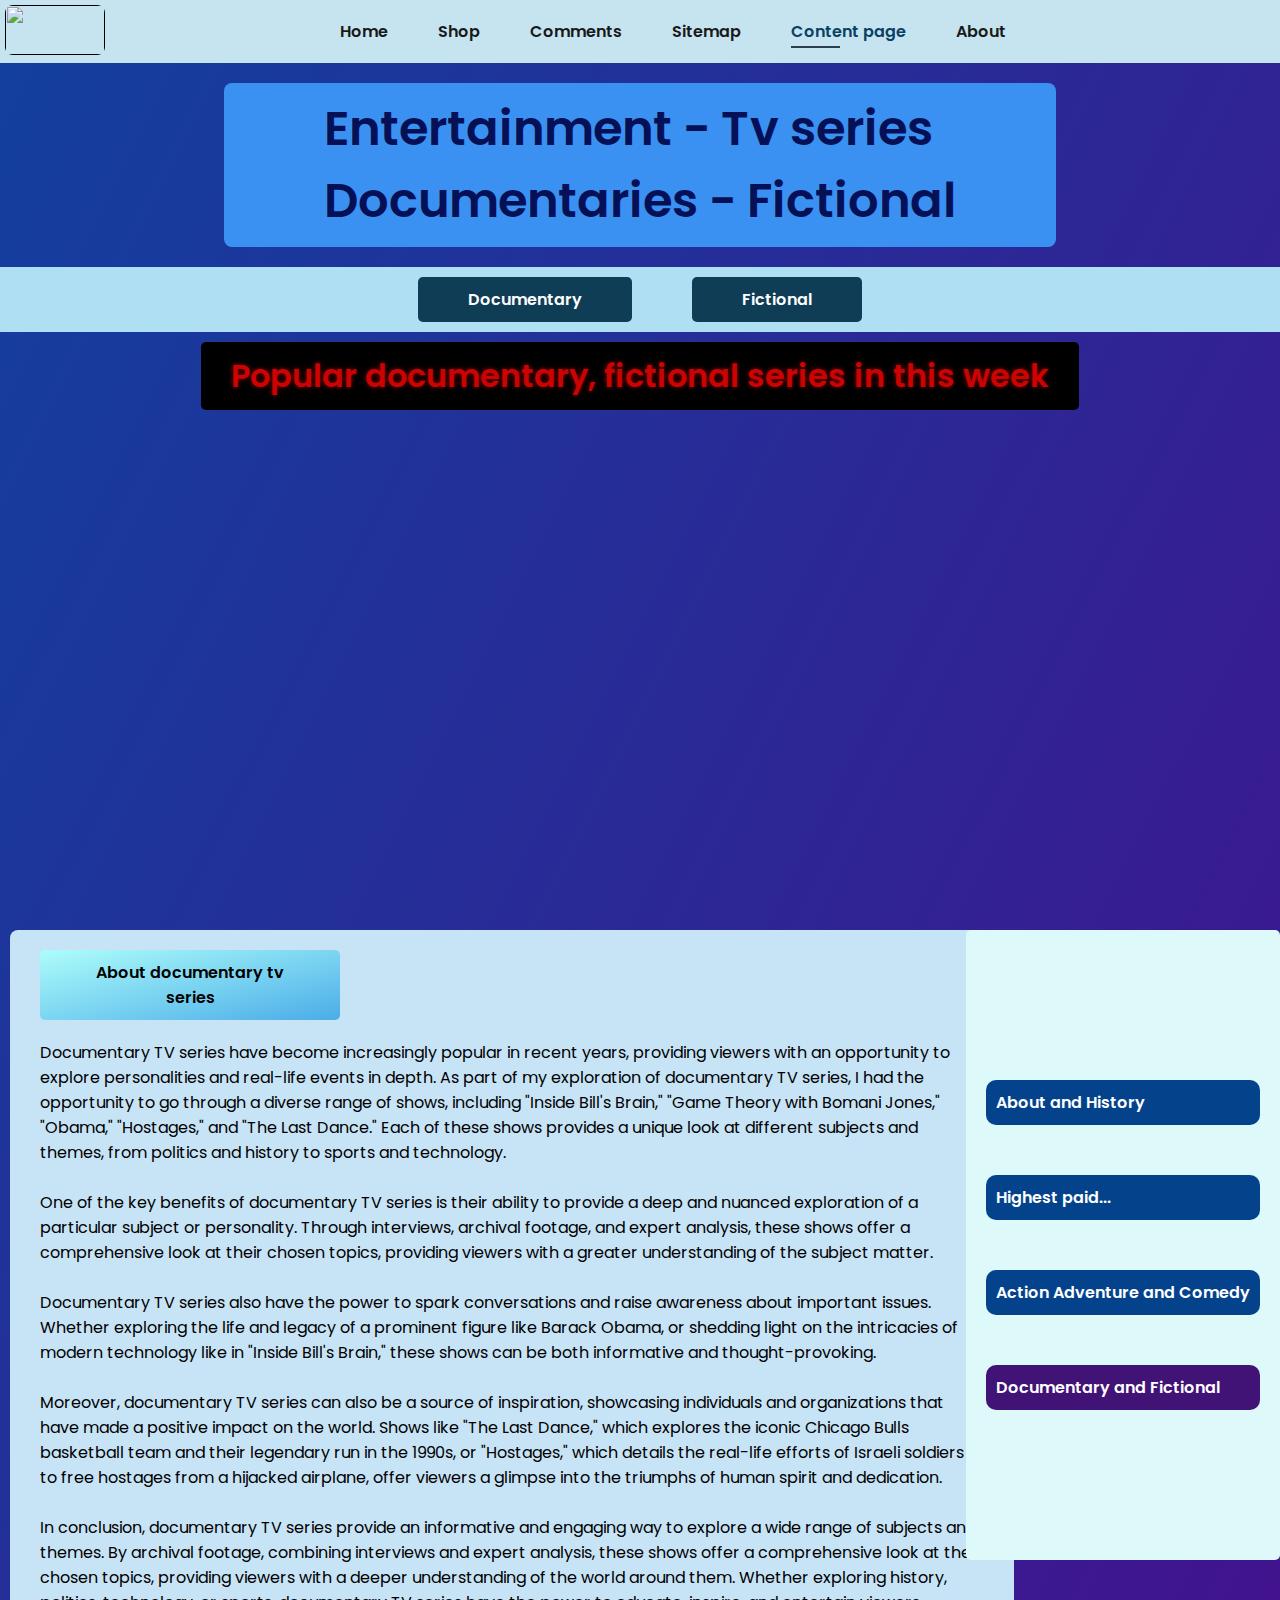
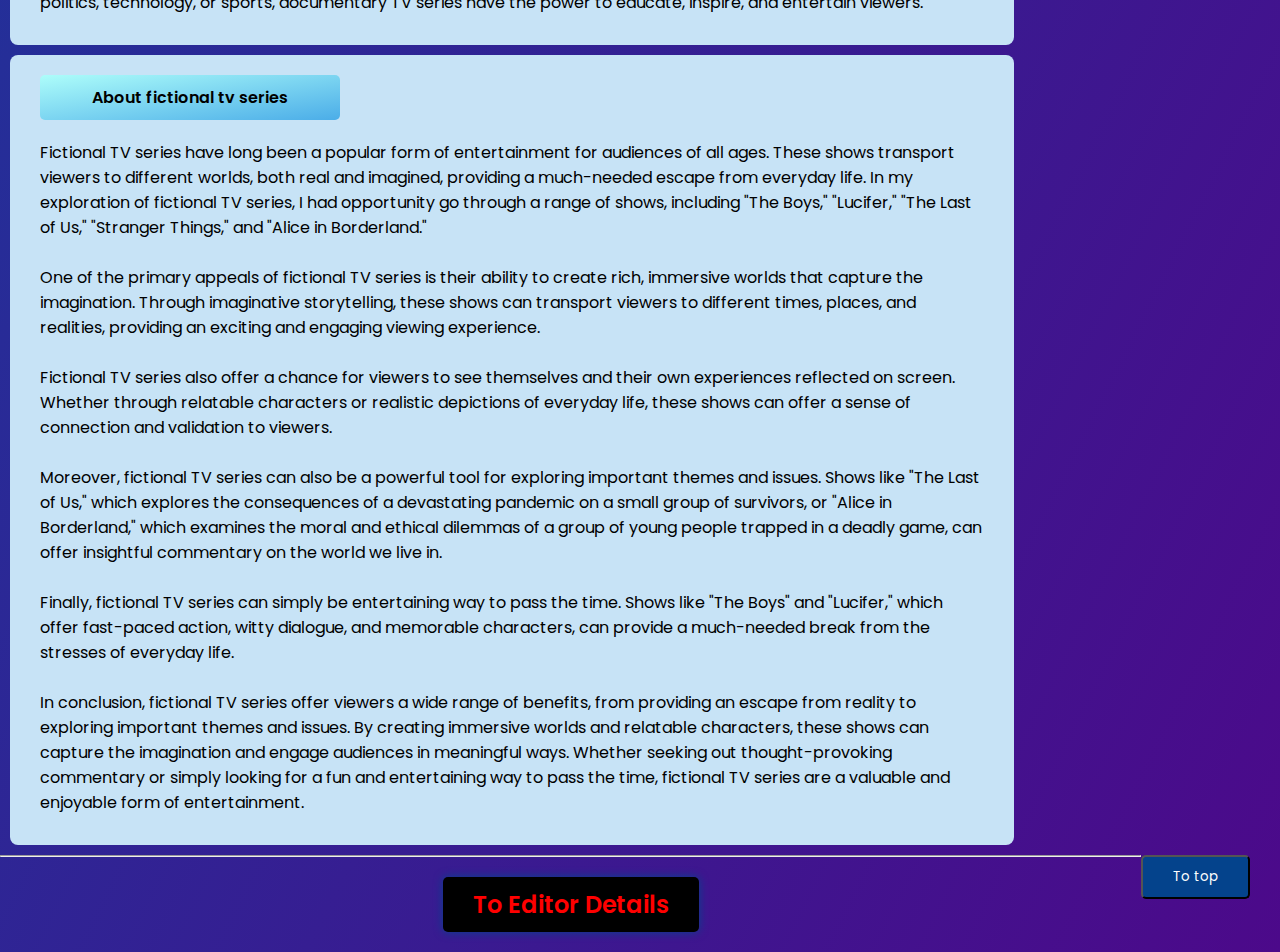
==== src/content-page/content-student-1.html @ 35eb3935 "2023/04/02 Code finished" ====
<!DOCTYPE html>
<html lang="en">
<head>
    <meta charset="UTF-8">
    <title>Content</title>
    <link rel="stylesheet" href="content-styles.css">
    <link rel="stylesheet"
          href="https://fonts.googleapis.com/css2?family=Material+Symbols+Outlined:opsz,wght,FILL,GRAD@48,400,0,0"/>
</head>
<body>
<!--    nav bar start-->
<section id="header">
    <a href="" class="logo"><img src="../../assets/logo-series-one.jpg" alt=""></a>
    <div>
        <ul id="navbar">
            <li><a>Home</a></li>
            <li><a href="../shop-page/shop.html">Shop</a></li>
            <li><a href="">Comments</a></li>
            <li><a href="">Sitemap</a></li>
            <li><a class="active">Content page</a></li>
            <li><a>About</a></li>
        </ul>
    </div>
</section>
<!-- nav -bar end-->
<section id="content-page">
    <div class="content-inner">
        <div id="content-page-heading">Entertainment - Tv series <br>
            Documentaries - Fictional
        </div>
        <div class="inner-nav">
            <div><a href="#documentaries">Documentary</a></div>
            <div><a href="#fictional">Fictional</a></div>
        </div>

        <div class="img-gallery-outer">
            <div class="img-gallery-title">Popular documentary, fictional series in this week</div>
            <div class="img-gallery">
                <img src="../../assets/Documentries/Inside%20bill's%20brain/inside-bill's-brain.jpg" alt="">
            </div>
            <div class="img-gallery">
                <img src="../../assets/Documentries/Game%20of%20theory%20Bomani%20Jones/Game-Theory-with-Bomani-Jones.jpg"
                     alt="">
            </div>
            <div class="img-gallery">
                <img src="../../assets/Fictional/Lucifer/lusifer.jpg" alt="">
            </div>

            <div class="img-gallery">
                <img src="../../assets/Fictional/The-Boys/the-boys.jpg" alt="">
            </div>

        </div>
        <div class="link-to-other-content">
            <ul>
                <li><a href="">About and History</a></li>
                <li><a href="">Highest paid...</a></li>
                <li><a href="">Action Adventure and Comedy</a></li>
                <li class="active-content"><a>Documentary and Fictional</a></li>
            </ul>
        </div>

        <div class="content-outer">
            <div id="documentaries" class="descriptions">
                <div class="about-title content-titles">About documentary tv series</div>
                <div class="documentary-content content">
                    Documentary TV series have become increasingly popular in recent years, providing viewers with an
                    opportunity to explore personalities and real-life events in depth. As part of my exploration of
                    documentary TV series, I had the opportunity to go through a diverse range of shows, including "Inside
                    Bill's Brain," "Game Theory with Bomani Jones," "Obama," "Hostages," and "The Last Dance." Each of
                    these shows provides a unique look at different subjects and themes, from politics and history to
                    sports and technology.
                    <br><br>
                    One of the key benefits of documentary TV series is their ability to provide a deep and nuanced
                    exploration of a particular subject or personality. Through interviews, archival footage, and expert
                    analysis, these shows offer a comprehensive look at their chosen topics, providing viewers with a
                    greater understanding of the subject matter.
                    <br><br>
                    Documentary TV series also have the power to spark conversations and raise awareness about important
                    issues. Whether exploring the life and legacy of a prominent figure like Barack Obama, or shedding
                    light on the intricacies of modern technology like in "Inside Bill's Brain," these shows can be both
                    informative and thought-provoking.
                    <br><br>
                    Moreover, documentary TV series can also be a source of inspiration, showcasing individuals and
                    organizations that have made a positive impact on the world. Shows like "The Last Dance," which
                    explores the iconic Chicago Bulls basketball team and their legendary run in the 1990s, or
                    "Hostages," which details the real-life efforts of Israeli soldiers to free hostages from a hijacked
                    airplane, offer viewers a glimpse into the triumphs of human spirit and dedication.
                    <br><br>
                    In conclusion, documentary TV series provide an informative and engaging way to explore a wide range
                    of subjects and themes. By archival footage, combining interviews and expert analysis, these shows
                    offer a comprehensive look at their chosen topics, providing viewers with a deeper understanding of
                    the world around them. Whether exploring history, politics, technology, or sports, documentary TV
                    series have the power to educate, inspire, and entertain viewers.
                </div>
            </div>

            <div id="fictional" class="descriptions">
                <div class="about-title content-titles">About fictional tv series</div>
                <div class="fictional-content content">
                    Fictional TV series have long been a popular form of entertainment for audiences of all ages. These
                    shows transport viewers to different worlds, both real and imagined, providing a much-needed escape
                    from everyday life. In my exploration of fictional TV series, I had opportunity go through a range of shows, including
                    "The Boys," "Lucifer," "The Last of Us," "Stranger Things," and "Alice in Borderland."
                    <br><br>
                    One of the primary appeals of fictional TV series is their ability to create rich, immersive worlds
                    that capture the imagination. Through imaginative storytelling, these shows can transport viewers to
                    different times, places, and realities, providing an exciting and engaging viewing experience.
                    <br><br>
                    Fictional TV series also offer a chance for viewers to see themselves and their own experiences
                    reflected on screen. Whether through relatable characters or realistic depictions of everyday life,
                    these shows can offer a sense of connection and validation to viewers.
                    <br><br>
                    Moreover, fictional TV series can also be a powerful tool for exploring important themes and
                    issues. Shows like "The Last of Us," which explores the consequences of a devastating pandemic on a
                    small group of survivors, or "Alice in Borderland," which examines the moral and ethical dilemmas of
                    a group of young people trapped in a deadly game, can offer insightful commentary on the world we
                    live in.
                    <br><br>
                    Finally, fictional TV series can simply be entertaining way to pass the time. Shows like
                    "The Boys" and "Lucifer," which offer fast-paced action, witty dialogue, and memorable characters,
                    can provide a much-needed break from the stresses of everyday life.
                    <br><br>
                    In conclusion, fictional TV series offer viewers a wide range of benefits, from providing an escape from
                    reality to exploring important themes and issues. By creating immersive worlds and relatable
                    characters, these shows can capture the imagination and engage audiences in meaningful ways. Whether
                    seeking out thought-provoking commentary or simply looking for a fun and entertaining way to pass
                    the time, fictional TV series are a valuable and enjoyable form of entertainment.
                </div>
            </div>
        </div>
    </div>
</section>
<button class="btn-to-top"><a href="#content-page-heading">To top</a></button>
<hr>
<section id="footer">
    <button id="btn-editor-page"><a href="../editor-page/editor.html">To Editor Details</a></button>
</section>
<script src="content-script.js"></script>
<script src="https://kit.fontawesome.com/1167b64bf7.js" crossorigin="anonymous"></script>
</body>
</html>
---- src/content-page/content-styles.css ----
@import url('https://fonts.googleapis.com/css2?family=Poppins:wght@300;400;500;600&display=swap');

* {
    box-sizing: border-box;
    font-family: 'Poppins', sans-serif;
    margin: 0;
    padding: 0;
    background-size: cover;
}
body{
    background-image: linear-gradient(to bottom right, #12409f, #4c098a);
}

/* -------------------------------------------- Nav bar styles start ---------------------------------------------------*/
.logo{
    display: flex;
    font-family: 'Delicious Handrawn', cursive !important;
    font-size: 2rem;
    text-decoration: none;
    color: black;
    border-radius: 8px;
    position: absolute;
    top: 5px;
    left: 5px;
}
.logo img{
    width: 100px;
    height: 50px;
    border-radius: 8px;
}
#header{
    display: flex;
    width: 100%;
    box-sizing: border-box;
    align-items: center;
    justify-content: center;
    background-color: rgb(197, 228, 239);
    padding: 5px 30px 5px 5px;
    position: sticky;
    top: 0;
    left: 0;
    z-index: 1;
}

#navbar{
    width: 100%;
    display: flex;
    align-items: center;
    justify-content: center;
    margin-left: 50px;
    padding: 14px;
}

#navbar li{
    list-style: none;
    padding: 0 20px;
    position: relative;
}
#navbar li:hover {
    cursor: pointer;
}

#navbar li a{
    padding-right: 10px;
    text-decoration: none;
    font-size: 16px;
    color: rgb(26, 25, 25);
    transition: 0.2s ease ;
    width: 100px;
    font-weight: 580;
}

#navbar li a:hover,
#navbar li a.active{
    color: #094064;
    transition: 0.3s ease-in-out ;
}

#navbar li a.active::after,
#navbar li a:hover::after{
    content: "";
    width: 30%;
    height: 2px;
    background-color: #2c3e50;
    position: absolute;
    bottom: -4px;
    left: 20px;
    transition: 0.2s ease-in ;
}

.right-nav input{
    width: 100%;
    float: right;
    padding: 6px;
    border: none;
    margin-top: 8px;
    margin-right: 16px;
    font-size: 17px;
    border-radius: 10px;
}
.right-nav{
    display: flex;
    flex-direction: row;
    justify-content: center;
    align-items: center;
}

.right-nav a i{
    padding: 10px;
    border-radius: 10px;
    color: black;
}

.right-nav a i:hover{
    color: white;
    background-color: #2e3030;
    border-radius: 20px;
    transition: 0.3s ease-in-out;
}
/* -------------------------------------------- Nav bar styles end -----------------------------------------------------*/
.content-inner{
    display: flex;
    flex-direction: column;
    justify-content: center;
    align-items: center;
    width:100%;
}
.descriptions{
    background-color: #c7e3f6;
    border-radius: 8px;
    padding: 10px;
    margin: 10px;
}
#content-page-heading {
    display: flex;
    align-items: center;
    justify-content: center;
    font-size: 3em;
    font-weight: 600;
    color: #051057;
    padding: 10px 100px;
    margin: 20px;
    background-color: #3a91f1;
    border-radius: 8px;
}
.inner-nav{
    position: sticky;
    z-index: 5;
    top: 70px;
    display: flex;
    justify-content: center;
    width: 100vw;
    background-color: #aedff3;
    padding: 10px 0;
}
.inner-nav div{
    border-radius: 5px;
    padding: 10px 50px;
    margin: 0 30px;
    background-color: #0f3d56;
    transition-duration: 0.3s;
    font-weight: 600;
}
.inner-nav a{
    color: white;
    text-decoration: none;
}
.inner-nav div:hover{
    cursor: pointer;
    background-color: #083770;
    transform: scale(1.1);
}
.content-outer{
    width: 80%;
    align-self: flex-start;
}
.content-titles{
    margin: 10px 10px 10px 20px;
    padding: 10px 30px;
    background-image: linear-gradient(to bottom right, #adfdfa, #4bade8);
    width: 300px;
    border-radius: 5px;
    font-weight: 600;
    text-align: center;
}
.content-titles:hover{
    background-image: linear-gradient(to bottom right, #2bacd7, #256fc4);
    transform: scale(1.1);
    transition-duration: 0.3s;
    cursor: pointer;
}
.content{
    margin: 20px;
}
.img-gallery-outer{
    display: flex;
    align-items: center;
    justify-content: center;
    flex-direction: column;
    width: inherit;
}
.img-gallery-title{
    display: flex;
    align-items: center;
    justify-content: center;
    background-color: black;
    color: #cb0303;
    text-shadow: 0 0 5px darkred;
    padding: 10px 30px;
    margin: 10px 0 10px 0;
    font-weight: 600;
    font-size: 2em;
    border-radius: 5px;
}
.img-gallery{
    display: none;
    width: 60vw;
    height: 500px;
}
.img-gallery img{
    border-radius: 5px;
    width: inherit;
    min-height: inherit;
}
.series-sub-title{
    padding: 10px 30px;
    background-color: #2496b4;
    color: white;
    width: 30%;
    border-radius: 5px;
    margin: 10px 20px;
    text-decoration: underline;
    font-size: 1.3em;
    font-weight: 600;
    transition-duration: 0.3s;
}
.series-sub-title:hover{
    cursor: pointer;
    transform: scale(1.1);
    background-color: black;
    color: red;
}

.link-to-other-content{
    position: absolute;
    right: 0;
    top: 930px;
    background-color: #ddf9fa;
    font-weight: 600;
    font-size: 1em;
    padding: 100px 20px;
    border-radius: 5px;
}
.link-to-other-content a{
    /*padding: 10px 50px 10px 10px;*/
    text-decoration: none;
    width: 100%;
    color: #ffffff;
}
.link-to-other-content ul{
    list-style-type: none;
}
.link-to-other-content li{
    margin: 50px 0;
    background-color: #04438c;
    padding: 10px;
    border-radius: 10px;
}
.link-to-other-content li:hover{
    margin: 50px 0;
    background-color: #0c2354;
    padding: 10px;
    border-radius: 10px;
}

.active-content{
    background-color: #411377 !important;
}

.btn-to-top {
    padding: 10px 30px;
    border-radius: 5px;
    background-color: #04438c;
    float: right;
    margin: 0 30px 0 0;
}
.btn-to-top a{
    text-decoration: none;
    color: white;
}
/* ------------------------------------------- Footer start -----------------------------------------------------*/
#footer{
    display: flex;
    justify-content: center;
    margin: 20px 0 20px 0 ;
}
#btn-editor-page{
    font-size: 1.5em;
    font-weight: 600;
    color: white;
    background-color: #000000;
    padding: 10px 30px;
    border-radius: 5px;
    transform: translate(50% 50%);
    border: none;
    box-shadow: 0 0 10px #04438c;
    transition-duration: 0.3s;

}#btn-editor-page a{
     text-decoration:none;
     color: red;
 }
#btn-editor-page:hover{
    transform: scale(1.1);
    cursor:pointer;
}
/* ------------------------------------------- Footer end --------------------------------------------------------*/
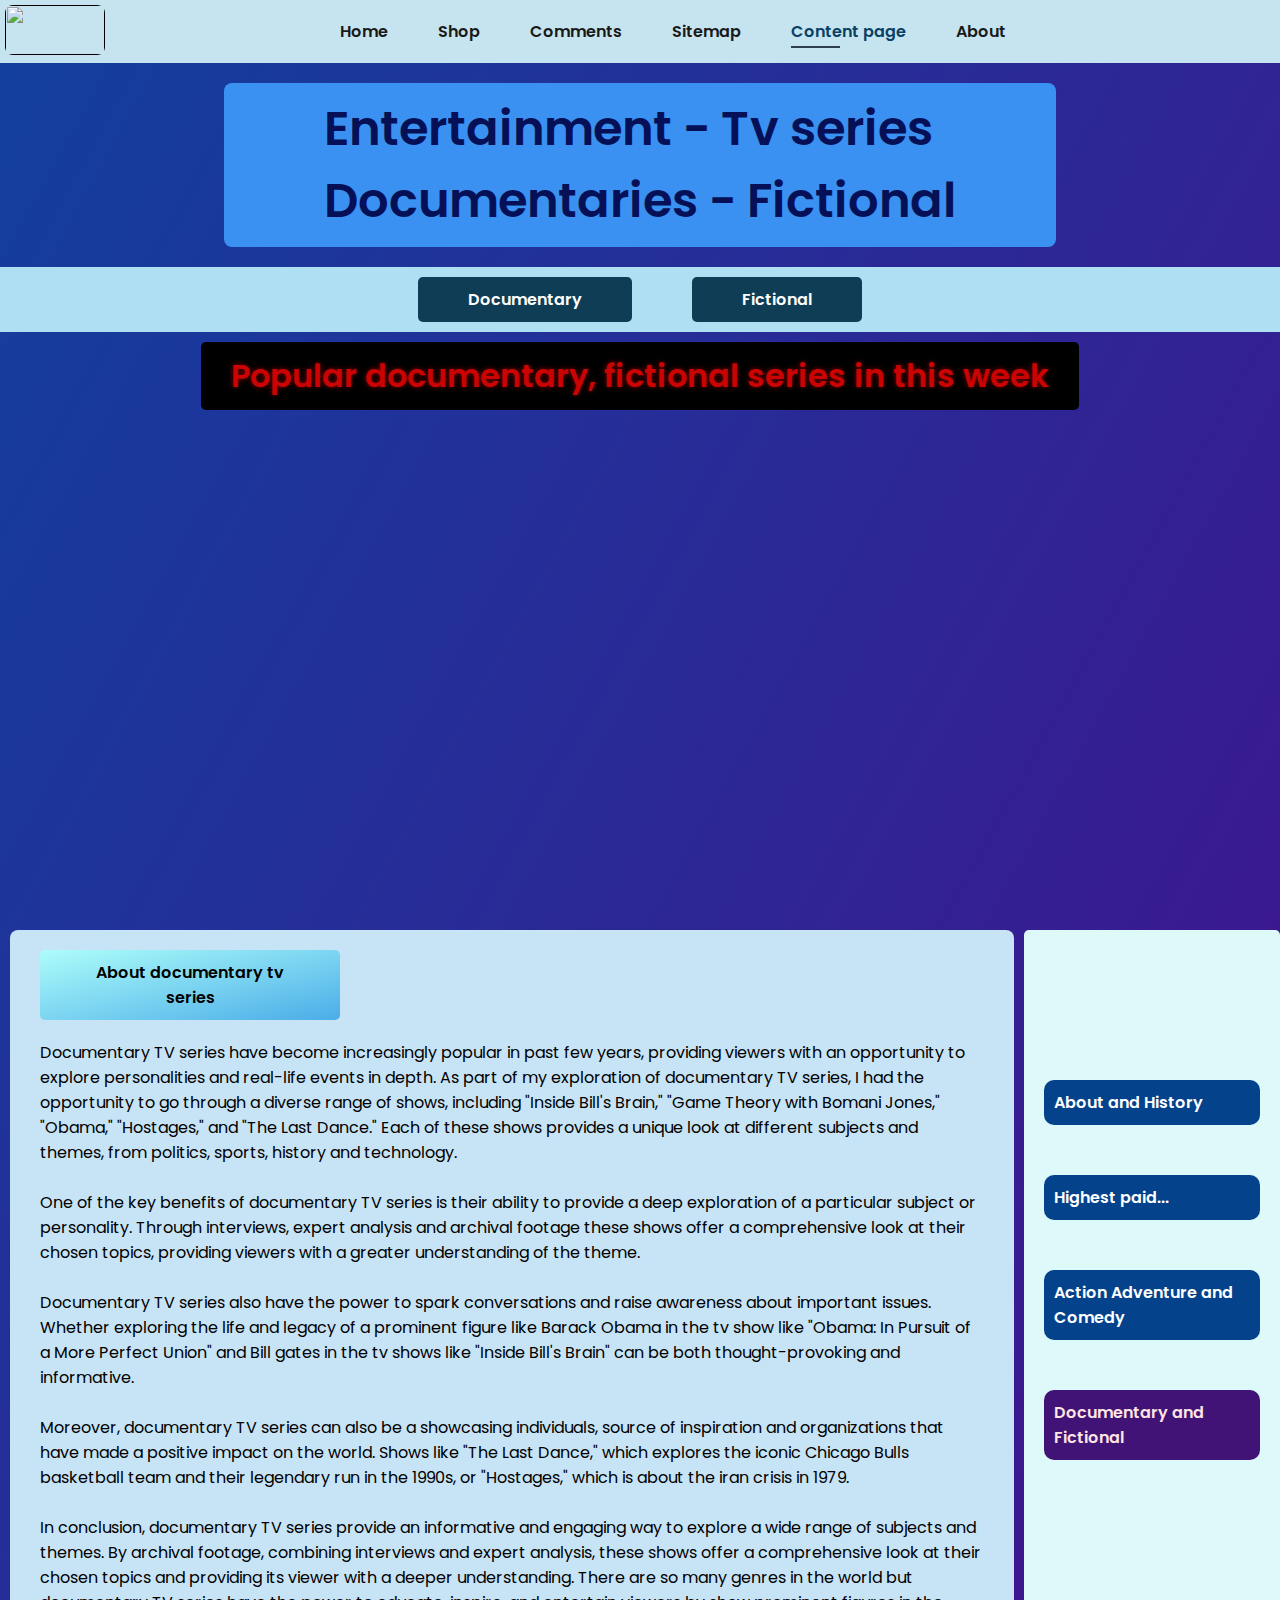
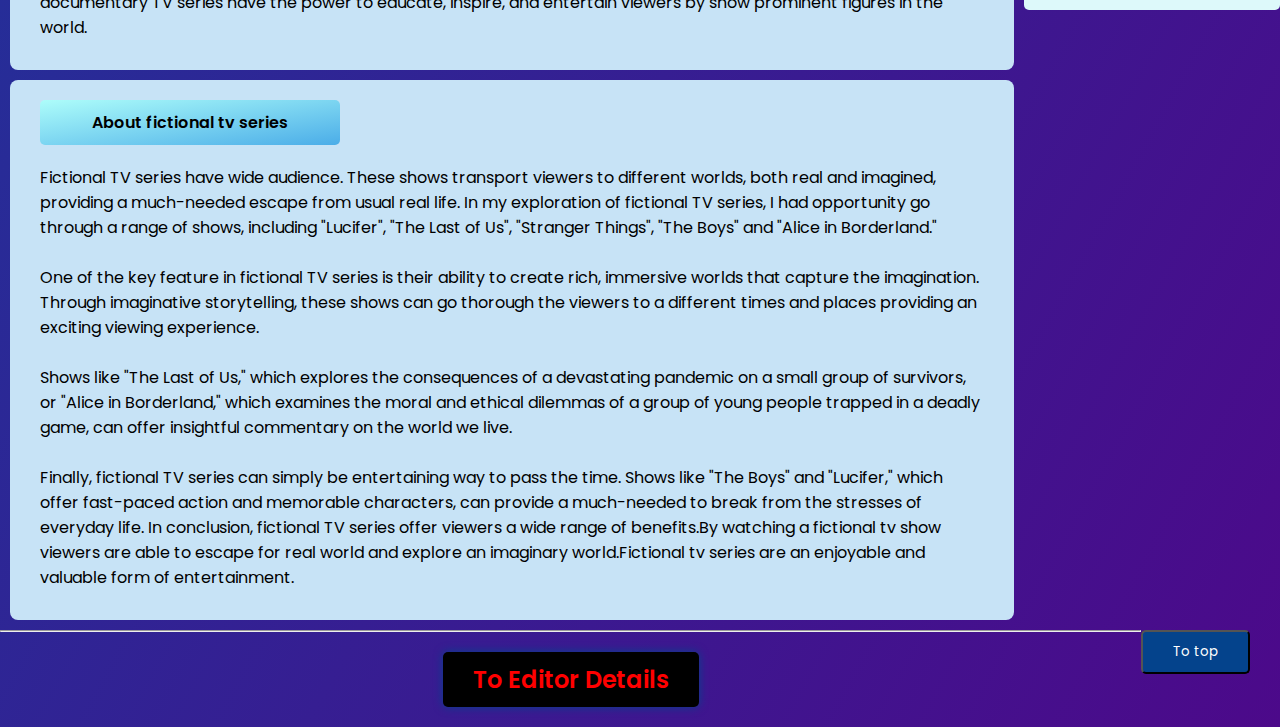
==== commit cc42d764: "2023/04/06 Code finished used to upload" ====
--- a/src/content-page/content-student-1.html
+++ b/src/content-page/content-student-1.html
@@ -6,6 +6,9 @@
     <link rel="stylesheet" href="content-styles.css">
     <link rel="stylesheet"
           href="https://fonts.googleapis.com/css2?family=Material+Symbols+Outlined:opsz,wght,FILL,GRAD@48,400,0,0"/>
+    <link rel="preconnect" href="https://fonts.googleapis.com">
+    <link rel="preconnect" href="https://fonts.gstatic.com" crossorigin>
+    <link href="https://fonts.googleapis.com/css2?family=Poppins:wght@100;200;300;400;500;600;700;800&display=swap" rel="stylesheet">
 </head>
 <body>
 <!--    nav bar start-->
@@ -28,6 +31,7 @@
         <div id="content-page-heading">Entertainment - Tv series <br>
             Documentaries - Fictional
         </div>
+<!--        internal links-->
         <div class="inner-nav">
             <div><a href="#documentaries">Documentary</a></div>
             <div><a href="#fictional">Fictional</a></div>
@@ -64,77 +68,68 @@
             <div id="documentaries" class="descriptions">
                 <div class="about-title content-titles">About documentary tv series</div>
                 <div class="documentary-content content">
-                    Documentary TV series have become increasingly popular in recent years, providing viewers with an
+                    Documentary TV series have become increasingly popular in past few years, providing viewers with an
                     opportunity to explore personalities and real-life events in depth. As part of my exploration of
-                    documentary TV series, I had the opportunity to go through a diverse range of shows, including "Inside
-                    Bill's Brain," "Game Theory with Bomani Jones," "Obama," "Hostages," and "The Last Dance." Each of
-                    these shows provides a unique look at different subjects and themes, from politics and history to
-                    sports and technology.
+                    documentary TV series, I had the opportunity to go through a diverse range of shows, including
+                    "Inside Bill's Brain," "Game Theory with Bomani Jones," "Obama," "Hostages," and "The Last Dance." Each of
+                    these shows provides a unique look at different subjects and themes, from politics, sports, history
+                    and technology.
                     <br><br>
-                    One of the key benefits of documentary TV series is their ability to provide a deep and nuanced
-                    exploration of a particular subject or personality. Through interviews, archival footage, and expert
-                    analysis, these shows offer a comprehensive look at their chosen topics, providing viewers with a
-                    greater understanding of the subject matter.
+                    One of the key benefits of documentary TV series is their ability to provide a deep exploration of
+                    a particular subject or personality. Through interviews, expert analysis and archival footage these
+                    shows offer a comprehensive look at their chosen topics, providing viewers with a greater
+                    understanding of the theme.
                     <br><br>
                     Documentary TV series also have the power to spark conversations and raise awareness about important
-                    issues. Whether exploring the life and legacy of a prominent figure like Barack Obama, or shedding
-                    light on the intricacies of modern technology like in "Inside Bill's Brain," these shows can be both
-                    informative and thought-provoking.
+                    issues. Whether exploring the life and legacy of a prominent figure like Barack Obama in the tv show like
+                    "Obama: In Pursuit of a More Perfect Union" and Bill gates in the tv shows like "Inside Bill's Brain"
+                    can be both thought-provoking and informative.
                     <br><br>
-                    Moreover, documentary TV series can also be a source of inspiration, showcasing individuals and
+                    Moreover, documentary TV series can also be a showcasing individuals, source of inspiration and
                     organizations that have made a positive impact on the world. Shows like "The Last Dance," which
                     explores the iconic Chicago Bulls basketball team and their legendary run in the 1990s, or
-                    "Hostages," which details the real-life efforts of Israeli soldiers to free hostages from a hijacked
-                    airplane, offer viewers a glimpse into the triumphs of human spirit and dedication.
+                    "Hostages," which is about the iran crisis in 1979.
                     <br><br>
                     In conclusion, documentary TV series provide an informative and engaging way to explore a wide range
                     of subjects and themes. By archival footage, combining interviews and expert analysis, these shows
-                    offer a comprehensive look at their chosen topics, providing viewers with a deeper understanding of
-                    the world around them. Whether exploring history, politics, technology, or sports, documentary TV
-                    series have the power to educate, inspire, and entertain viewers.
+                    offer a comprehensive look at their chosen topics and providing its viewer with a deeper understanding.
+                    There are so many genres in the world but documentary TV series have the power to educate, inspire, and
+                    entertain viewers by show prominent figures in the world.
                 </div>
             </div>
 
             <div id="fictional" class="descriptions">
                 <div class="about-title content-titles">About fictional tv series</div>
                 <div class="fictional-content content">
-                    Fictional TV series have long been a popular form of entertainment for audiences of all ages. These
-                    shows transport viewers to different worlds, both real and imagined, providing a much-needed escape
-                    from everyday life. In my exploration of fictional TV series, I had opportunity go through a range of shows, including
-                    "The Boys," "Lucifer," "The Last of Us," "Stranger Things," and "Alice in Borderland."
+                    Fictional TV series have wide audience. These shows transport viewers to different worlds, both
+                    real and imagined, providing a much-needed escape from usual real life. In my exploration of fictional
+                    TV series, I had opportunity go through a range of shows, including  "Lucifer", "The Last of Us", "Stranger Things",
+                    "The Boys" and "Alice in Borderland."
                     <br><br>
-                    One of the primary appeals of fictional TV series is their ability to create rich, immersive worlds
-                    that capture the imagination. Through imaginative storytelling, these shows can transport viewers to
-                    different times, places, and realities, providing an exciting and engaging viewing experience.
+                    One of the key feature in fictional TV series is their ability to create rich, immersive worlds
+                    that capture the imagination. Through imaginative storytelling, these shows can go thorough the  viewers to
+                    a different times and places providing an exciting viewing experience.
                     <br><br>
-                    Fictional TV series also offer a chance for viewers to see themselves and their own experiences
-                    reflected on screen. Whether through relatable characters or realistic depictions of everyday life,
-                    these shows can offer a sense of connection and validation to viewers.
-                    <br><br>
-                    Moreover, fictional TV series can also be a powerful tool for exploring important themes and
-                    issues. Shows like "The Last of Us," which explores the consequences of a devastating pandemic on a
+                    Shows like "The Last of Us," which explores the consequences of a devastating pandemic on a
                     small group of survivors, or "Alice in Borderland," which examines the moral and ethical dilemmas of
                     a group of young people trapped in a deadly game, can offer insightful commentary on the world we
-                    live in.
+                    live.
                     <br><br>
                     Finally, fictional TV series can simply be entertaining way to pass the time. Shows like
-                    "The Boys" and "Lucifer," which offer fast-paced action, witty dialogue, and memorable characters,
-                    can provide a much-needed break from the stresses of everyday life.
-                    <br><br>
-                    In conclusion, fictional TV series offer viewers a wide range of benefits, from providing an escape from
-                    reality to exploring important themes and issues. By creating immersive worlds and relatable
-                    characters, these shows can capture the imagination and engage audiences in meaningful ways. Whether
-                    seeking out thought-provoking commentary or simply looking for a fun and entertaining way to pass
-                    the time, fictional TV series are a valuable and enjoyable form of entertainment.
+                    "The Boys" and "Lucifer," which offer fast-paced action and memorable characters,
+                    can provide a much-needed to break from the stresses of everyday life.
+                    In conclusion, fictional TV series offer viewers a wide range of benefits.By watching a fictional
+                    tv show viewers are able to escape for real world and explore an imaginary world.Fictional
+                    tv series are an enjoyable and valuable form of entertainment.
                 </div>
             </div>
         </div>
     </div>
 </section>
-<button class="btn-to-top"><a href="#content-page-heading">To top</a></button>
+<button class="btn-to-top" onclick="window.location.href='#content-page-heading'">To top</button>
 <hr>
 <section id="footer">
-    <button id="btn-editor-page"><a href="../editor-page/editor.html">To Editor Details</a></button>
+    <button id="btn-editor-page" onclick="window.location.href='../editor-page/editor.html'">To Editor Details</button>
 </section>
 <script src="content-script.js"></script>
 <script src="https://kit.fontawesome.com/1167b64bf7.js" crossorigin="anonymous"></script>
--- a/src/content-page/content-styles.css
+++ b/src/content-page/content-styles.css
@@ -1,5 +1,3 @@
-@import url('https://fonts.googleapis.com/css2?family=Poppins:wght@300;400;500;600&display=swap');
-
 * {
     box-sizing: border-box;
     font-family: 'Poppins', sans-serif;
@@ -245,6 +243,7 @@
     position: absolute;
     right: 0;
     top: 930px;
+    width: 20%;
     background-color: #ddf9fa;
     font-weight: 600;
     font-size: 1em;
@@ -276,6 +275,9 @@
 .active-content{
     background-color: #411377 !important;
 }
+.active-content a{
+    color: #ffe4e4;
+}
 
 .btn-to-top {
     padding: 10px 30px;
@@ -283,8 +285,6 @@
     background-color: #04438c;
     float: right;
     margin: 0 30px 0 0;
-}
-.btn-to-top a{
     text-decoration: none;
     color: white;
 }
@@ -297,7 +297,6 @@
 #btn-editor-page{
     font-size: 1.5em;
     font-weight: 600;
-    color: white;
     background-color: #000000;
     padding: 10px 30px;
     border-radius: 5px;
@@ -305,8 +304,6 @@
     border: none;
     box-shadow: 0 0 10px #04438c;
     transition-duration: 0.3s;
-
-}#btn-editor-page a{
      text-decoration:none;
      color: red;
  }
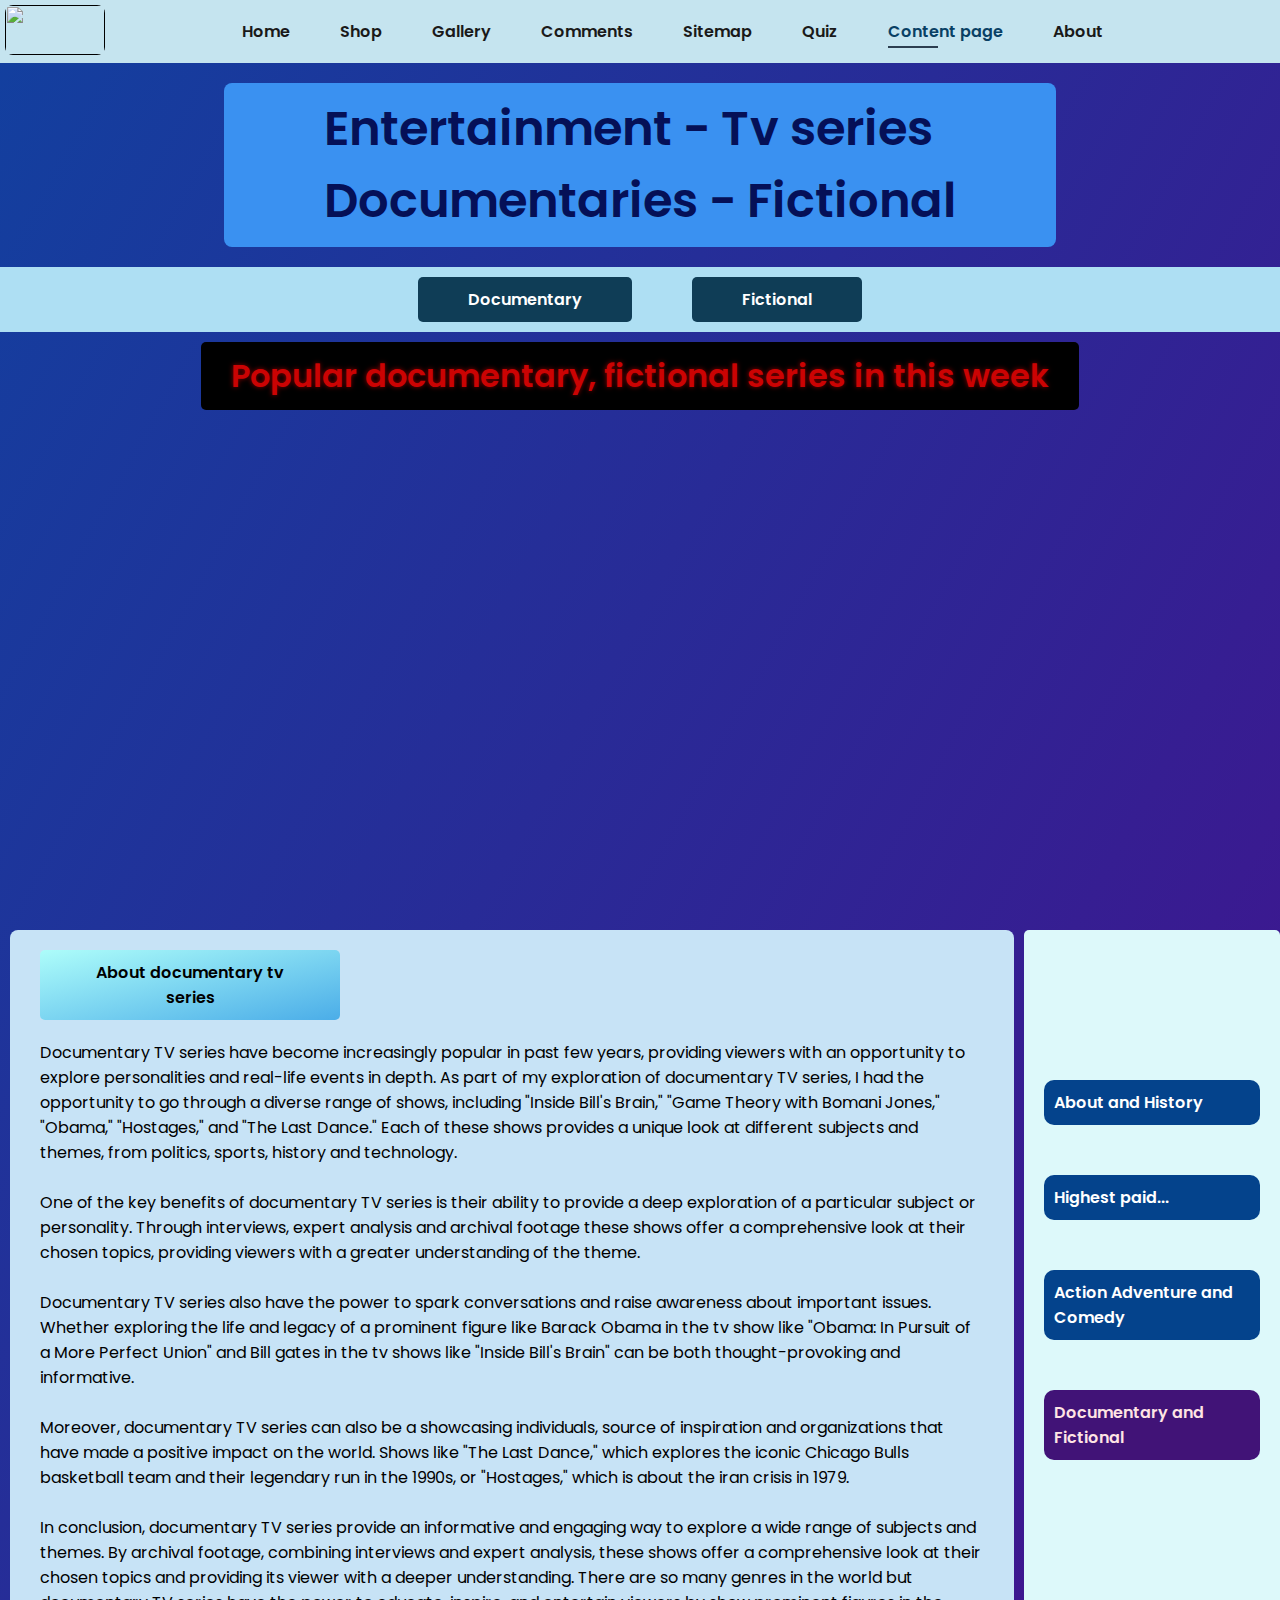
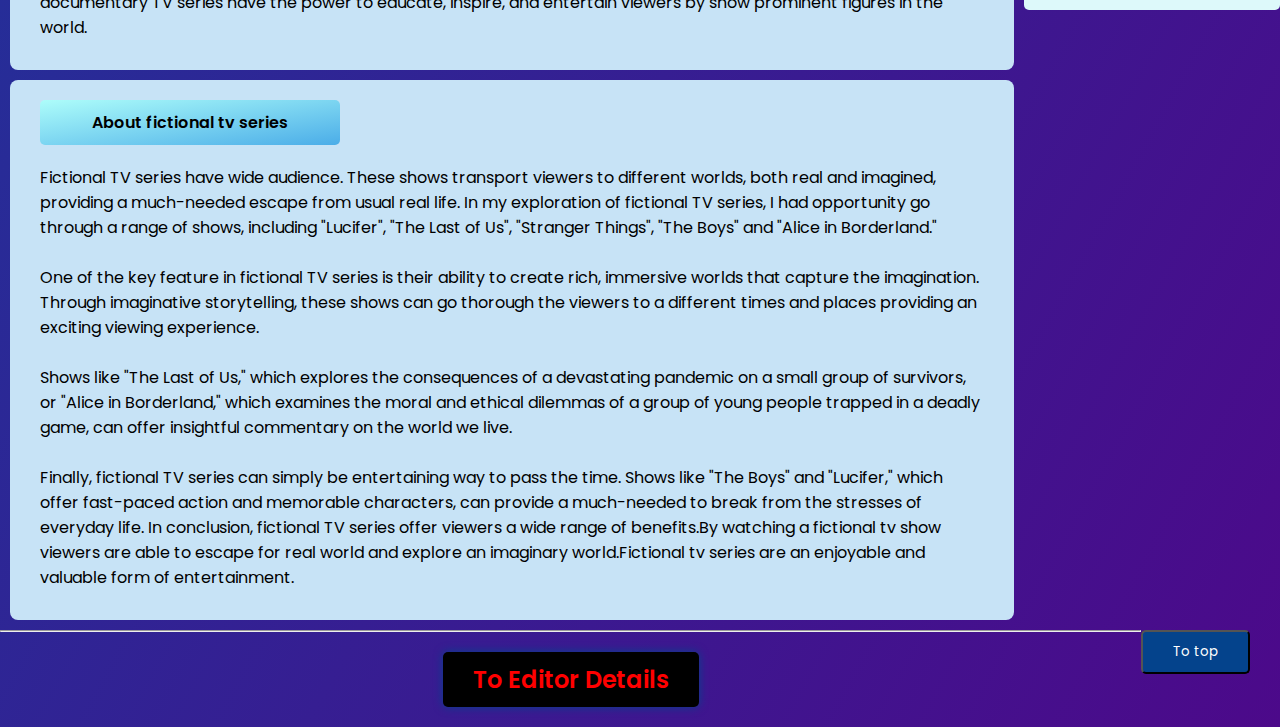
==== commit cdb07350: "Code finished used to upload" ====
--- a/src/content-page/content-student-1.html
+++ b/src/content-page/content-student-1.html
@@ -12,19 +12,21 @@
 </head>
 <body>
 <!--    nav bar start-->
-<section id="header">
+<div id="header">
     <a href="" class="logo"><img src="../../assets/logo-series-one.jpg" alt=""></a>
     <div>
         <ul id="navbar">
             <li><a>Home</a></li>
             <li><a href="../shop-page/shop.html">Shop</a></li>
+            <li><a href="">Gallery</a></li>
             <li><a href="">Comments</a></li>
             <li><a href="">Sitemap</a></li>
+            <li><a href="">Quiz</a></li>
             <li><a class="active">Content page</a></li>
             <li><a>About</a></li>
         </ul>
     </div>
-</section>
+</div>
 <!-- nav -bar end-->
 <section id="content-page">
     <div class="content-inner">
